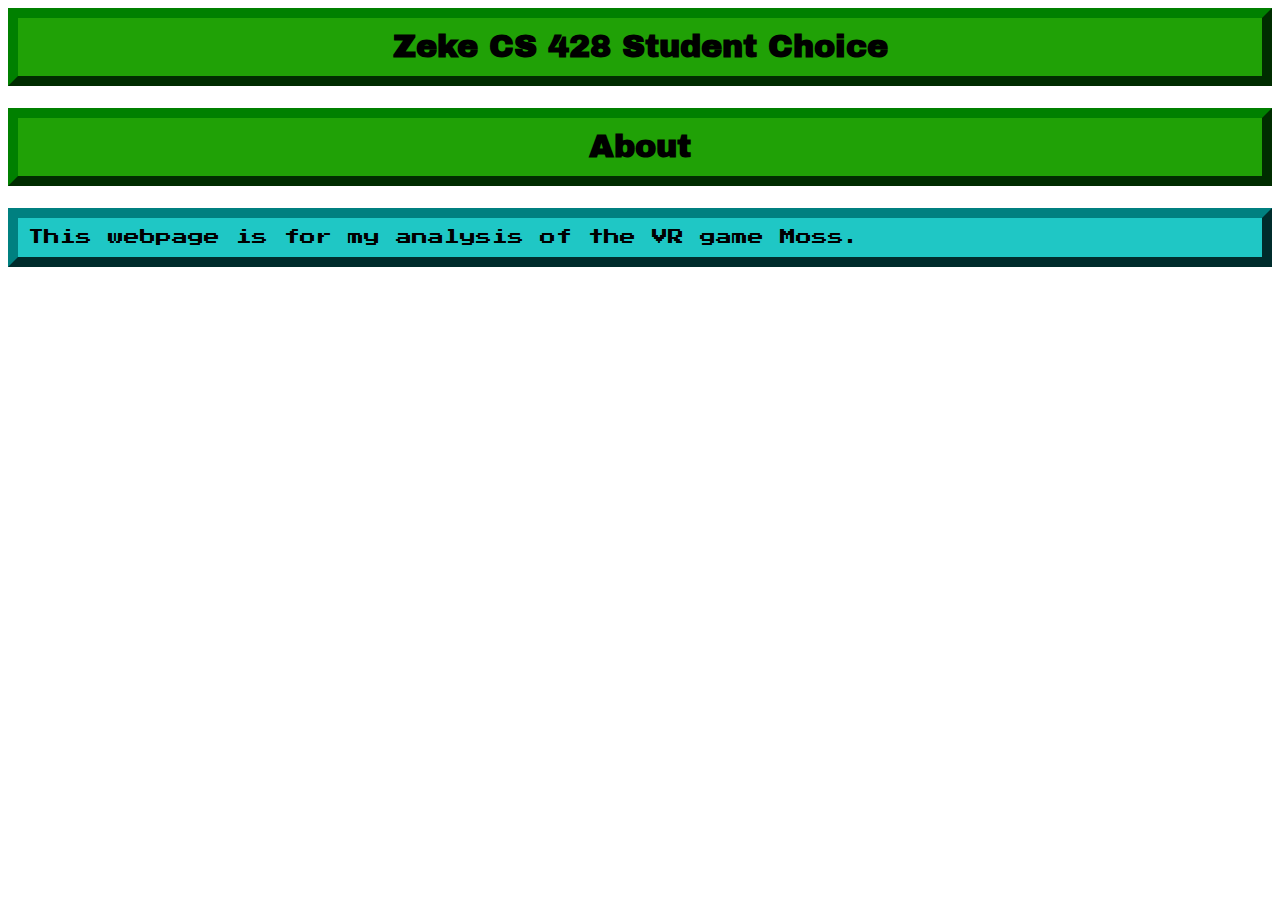
==== choice.html @ 4cfaa05f "Add student choice for approval." ====
<html>
  <head>
    <title>Student Choice</title>
	<link href="css/proj1.css" rel="stylesheet">
	<link href="https://fonts.googleapis.com/css?family=Archivo+Black|Press+Start+2P&display=swap" rel="stylesheet">
  </head>
  <body>
	<h1 align="center">Zeke CS 428 Student Choice</h1>
	<h1 align="center"> About </h1>
	<p> This webpage is for my analysis of the VR game Moss.<br> </p>
	<!-- 
	<img src="Images/Playset1.png"  width = 1200> <br>
	<img src="Images/Ground1.png" width = 1200></p>
	
	<p> The playset includes a button for animation change as well as collision to interact with red balls. <br>
	<img src="Images/Playset2.png"  width = 1200>
	</p>
	<p> Also included is a representaion of my table for the balls to interact with and fall off of. <br>
	<img src="Images/Playset3.png"  width = 1200>
	</p>
	<p>
	The Ground model is scaled to be real life size so someone can travel with the camera and look around. <br>
	<img src="Images/Ground1.png"  width = 1200>
	</p>
	
	<p>
	Here is a view from over the sholder of the charater. <br>
	<img src="Images/Ground2.png"  width = 1200>
	</p>
	<p>  
	Finally here is an image showing the weakness of the tech as it is unable to know about the couch in my room and thus places the table on top of it when it should really go behind it.
	<img src="Images/Ground3.png"  width = 1200> 
	</p>
	<h1 align="center">Credits</h1>
	
	<p> 
	<a href="https://assetstore.unity.com/packages/3d/props/furniture/table-162871">Table</a> - MASH Virtual<br>
	<a href="https://assetstore.unity.com/packages/3d/props/electronics/keyboard-adjustable-colors-154305">Keyboard</a> - Meshroom<br>
	<a href="https://assetstore.unity.com/packages/3d/environments/low-poly-office-props-lite-131438">Laptop and Phone</a> - RRFrelance/PiXelBurner<br>
	<a href="https://assetstore.unity.com/packages/3d/props/furniture/colorable-office-chair-104874">Chair</a> - Azusa<br>
	<a href="https://assetstore.unity.com/packages/3d/props/office-supplies-low-poly-105519">Pencil, Paper, Stapler, Sticky Notes and Calculator</a> - Sten Ulfsson<br>
	<a href="http://soundbible.com/358-Typing-On-Computer-Keyboard.html">Keyboard Typing Sound</a> - Soundbible<br>
	</p>
	
	
	<h1 align="center"> Links</h1>
	<p> 
	Proejct with Instructions on how to build using GitHub in readme<br>
	<a href="https://github.com/RunningMonkeys/VRARProject2Zeke">GitHub Link</a> <br>
	YouTube Presentation Video <br>
	<a href="https://youtu.be/z6eBF77NHfU">YouTube Link </a><br>
	Paper on AR Future Tech <br>
	<a href="https://docs.google.com/document/d/1PVQyr6VpIr07WF2Qje7GPutCAmUoY0e-po2HKajxCZ4/edit?usp=sharing">Paper Link</a>
	</p>
	 -->
  </body>
</html>
---- css/proj1.css ----
body{
	
	
}

h1{
	border-width: 10px;
	border-style: outset;
	border-color: green;
	padding: 10px 10px 10px 10px;
	font-family: 'Archivo Black', sans-serif;
	color: Black;
	background-color:#20a106;
	line-height: 1.2;
}

p {
	border-width: 10px;
	border-style: outset;
	border-color: teal;
	padding: 10px 10px 10px 10px;
	font-family: 'Press Start 2P', cursive;
	color: black;
	background-color:#1FC7C5;
	line-height: 1.2;
}
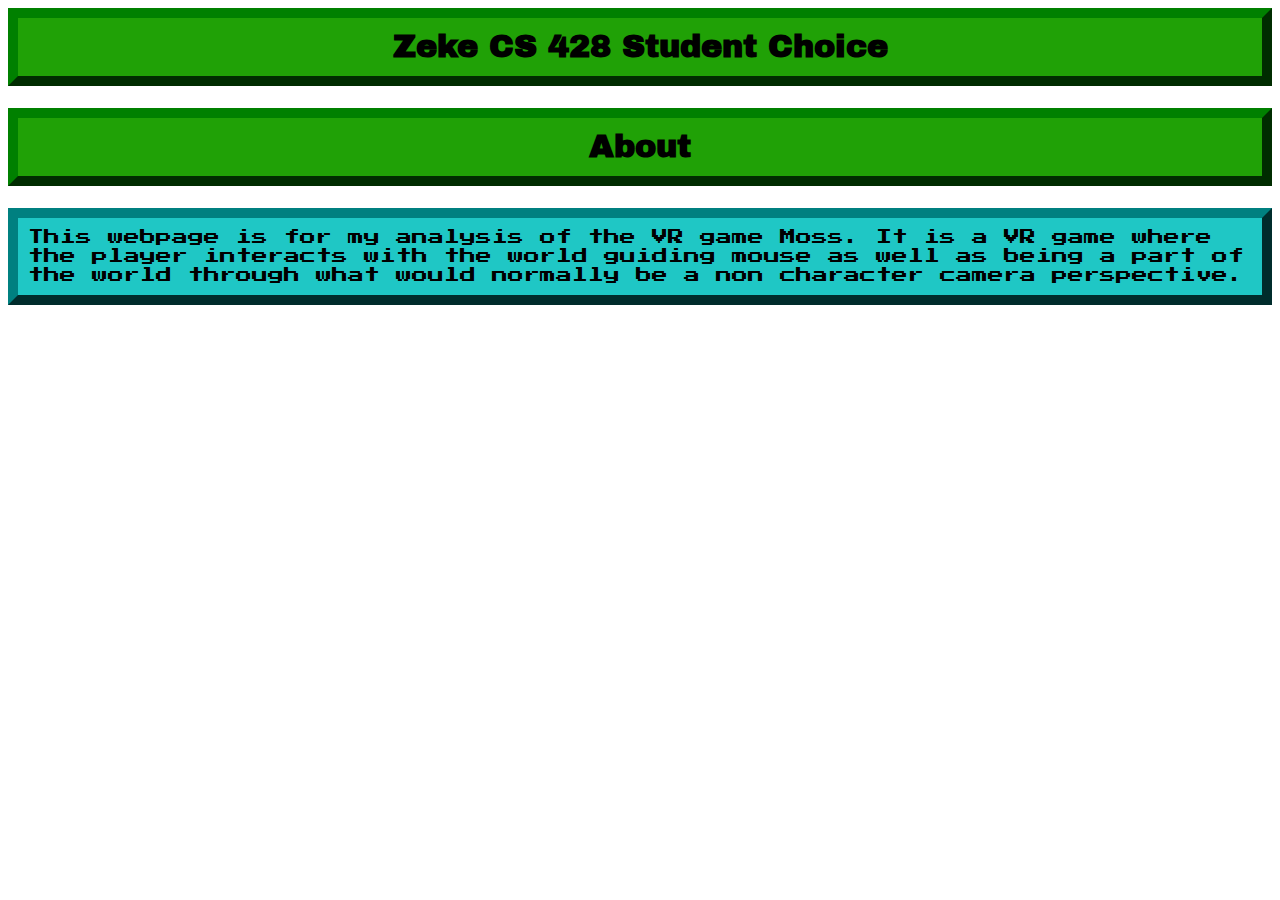
==== commit e1bdac2b: "Update choice.html" ====
--- a/choice.html
+++ b/choice.html
@@ -7,7 +7,7 @@
   <body>
 	<h1 align="center">Zeke CS 428 Student Choice</h1>
 	<h1 align="center"> About </h1>
-	<p> This webpage is for my analysis of the VR game Moss.<br> </p>
+	<p> This webpage is for my analysis of the VR game Moss. It is a VR game where the player interacts with the world guiding mouse as well as being a part of the world through what would normally be a non character camera perspective. <br> </p>
 	<!-- 
 	<img src="Images/Playset1.png"  width = 1200> <br>
 	<img src="Images/Ground1.png" width = 1200></p>
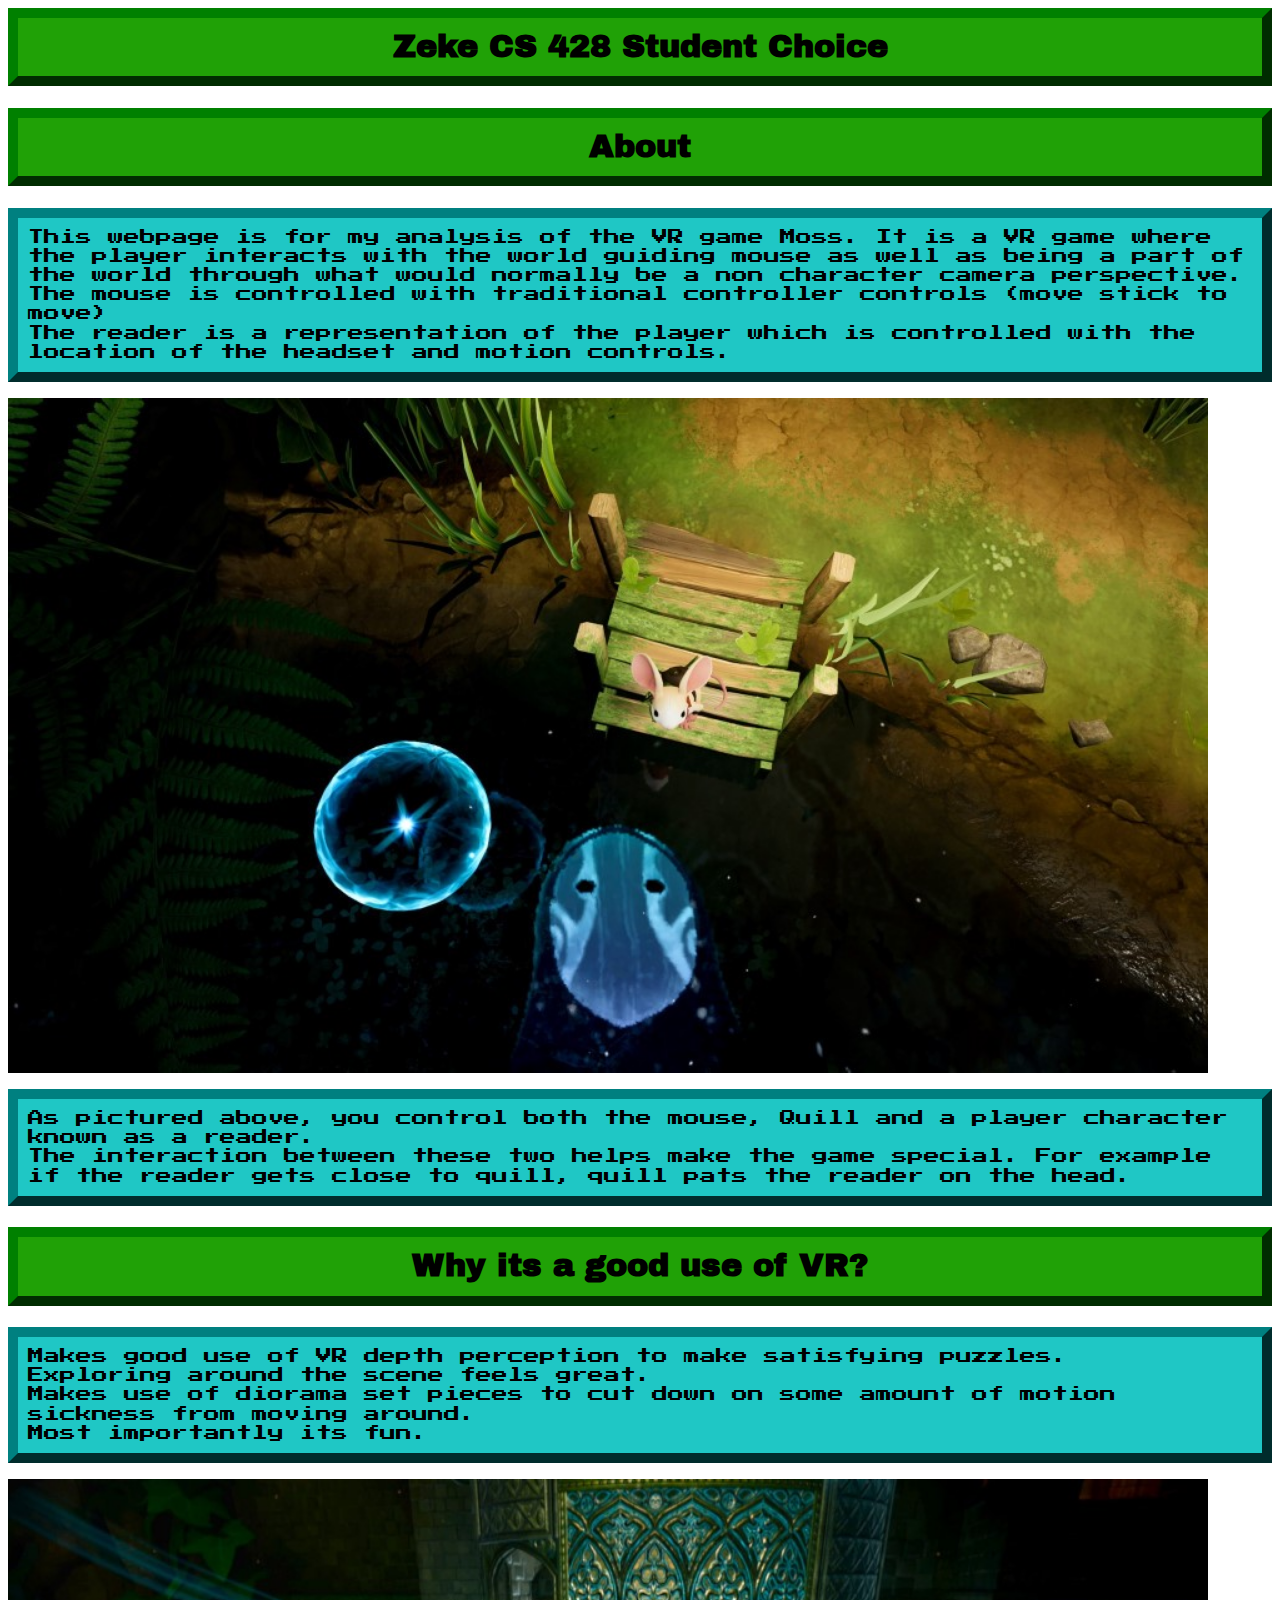
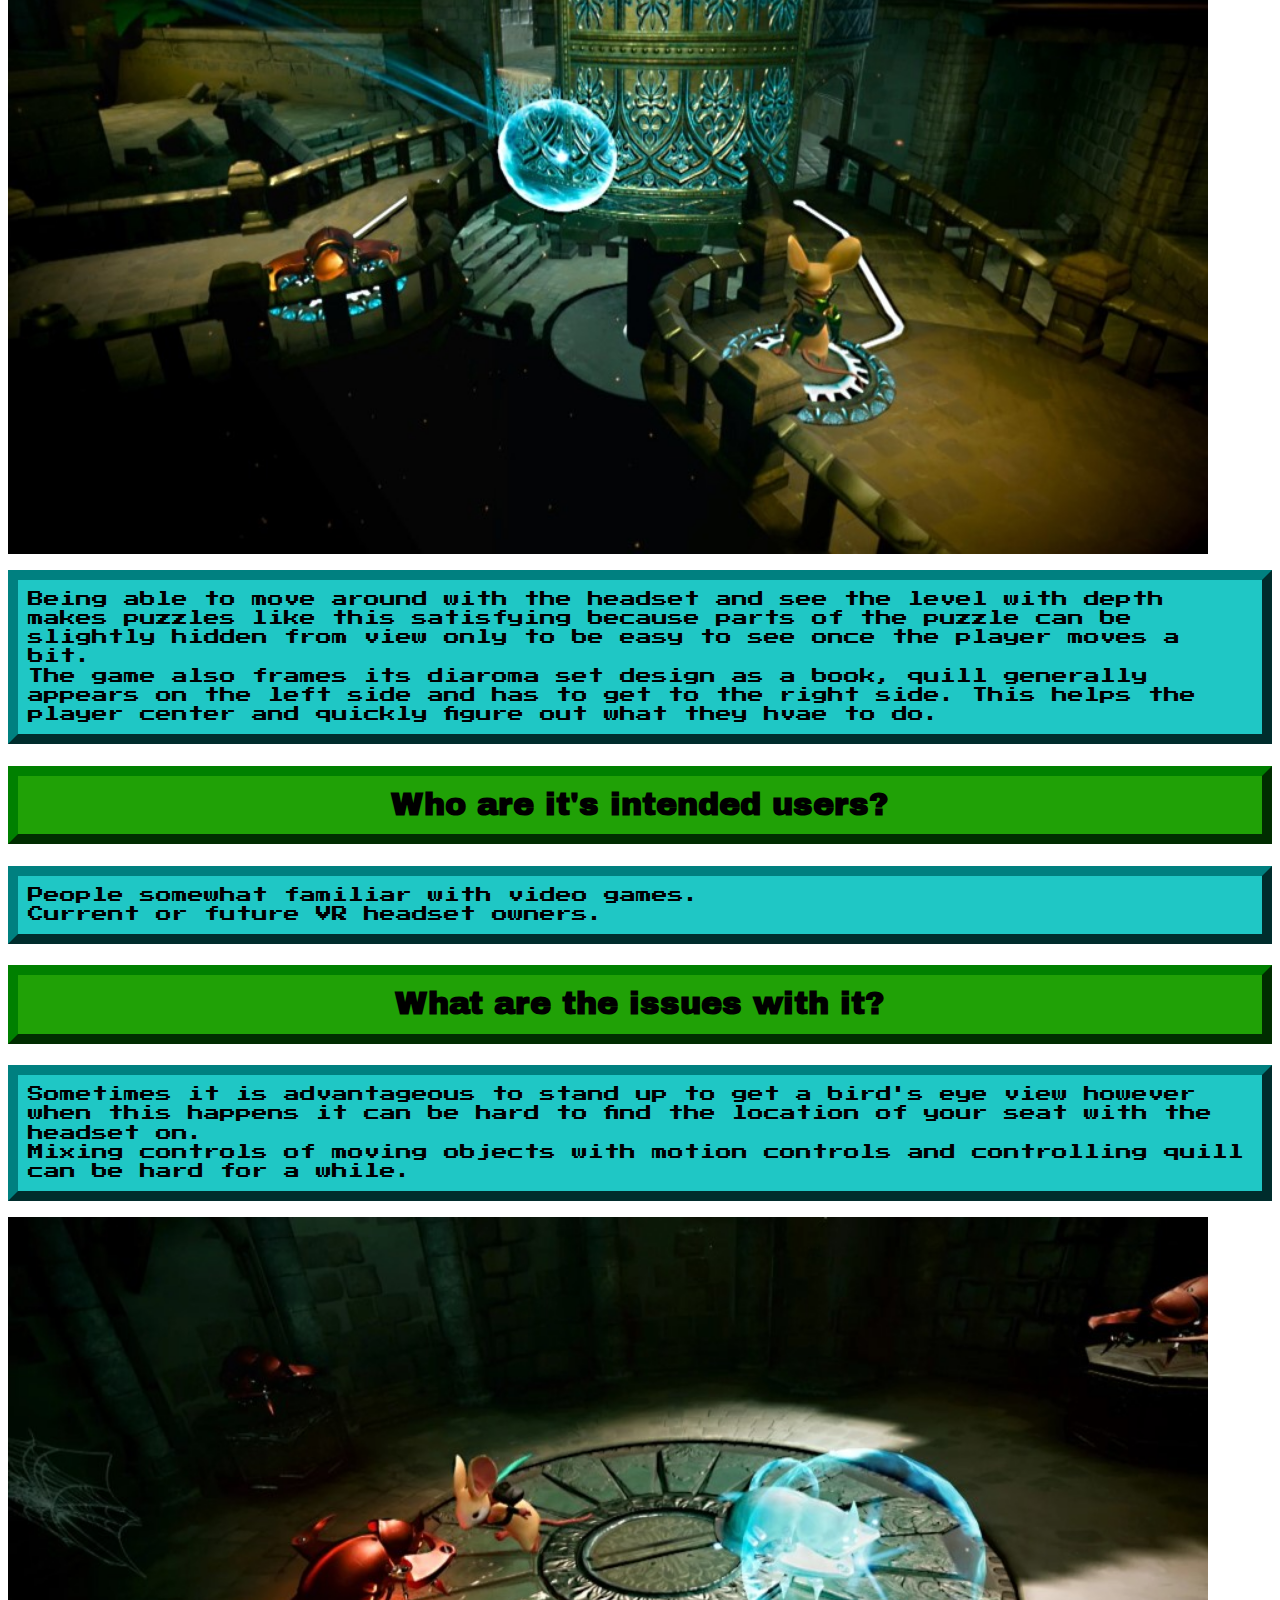
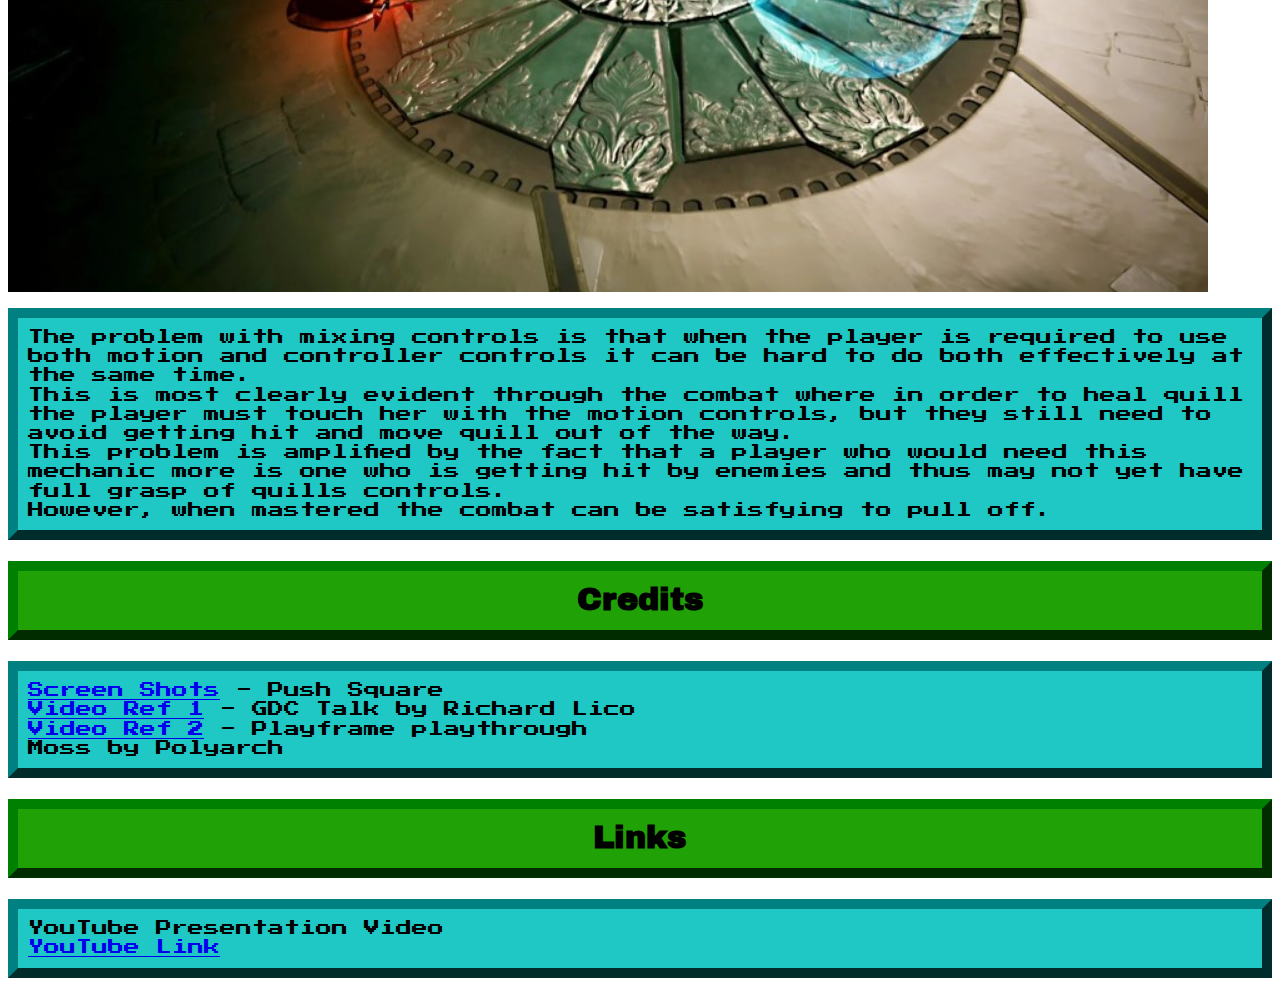
==== commit 2e800de0: "Finished" ====
--- a/choice.html
+++ b/choice.html
@@ -7,9 +7,67 @@
   <body>
 	<h1 align="center">Zeke CS 428 Student Choice</h1>
 	<h1 align="center"> About </h1>
-	<p> This webpage is for my analysis of the VR game Moss. It is a VR game where the player interacts with the world guiding mouse as well as being a part of the world through what would normally be a non character camera perspective. <br> </p>
+	<p> This webpage is for my analysis of the VR game Moss. It is a VR game where the player interacts with the world guiding mouse as well as being a part of the world through what would normally be a non character camera perspective. <br> 
+	The mouse is controlled with traditional controller controls (move stick to move) <br>
+	The reader is a representation of the player which is controlled with the location of the headset and motion controls.
+ </p>
+	
+	<img src="Images/Reader.jpg"  width = 1200> <br>
+	<p> As pictured above, you control both the mouse, Quill and a player character known as a reader.<br> 
+	The interaction between these two helps make the game special. For example if the reader gets close to quill, quill pats the reader on the head. <br>
+ </p>
+ <h1 align="center"> Why its a good use of VR? </h1>
+	<p> Makes good use of VR depth perception to make satisfying puzzles. <br> 
+	Exploring around the scene feels great. <br>
+	Makes use of diorama set pieces to cut down on some amount of motion sickness from moving around. <br>
+	Most importantly its fun.
+
+ </p>
+ 
+ <img src="Images/Puzzle.jpg"  width = 1200> <br>
+	<p> Being able to move around with the headset and see the level with depth makes puzzles like this satisfying because parts of the puzzle can be slightly hidden from view only to be easy to see once the player moves a bit.<br> 
+	 The game also frames its diaroma set design as a book, quill generally appears on the left side and has to get to the right side. This helps the player center and quickly figure out what they hvae to do. <br>
+ </p>
+ 
+ <h1 align="center"> Who are it's intended users?</h1>
+ <p>   People somewhat familiar with video games. <br>
+ Current or future VR headset owners. 
+ </p>
+ 
+ <h1 align="center"> What are the issues with it?</h1>
+ <p> Sometimes it is advantageous to stand up to get a bird's eye view however when this happens it can be hard to find the location of your seat with the headset on. 
+ <br> 
+	Mixing controls of moving objects with motion controls and controlling quill can be hard for a while.
+ <br>
+
+ </p>
+ 
+ <img src="Images/Combat.jpg"  width = 1200> <br>
+	<p> The problem with mixing controls is that when the player is required to use both motion and controller controls it can be hard to do both effectively at the same time. <br>
+	This is most clearly evident through the combat where in order to heal quill the player must touch her with the motion controls, but they still need to avoid getting hit and move quill out of the way. <br>
+	This problem is amplified by the fact that a player who would need this mechanic more is one who is getting hit by enemies and thus may not yet have full grasp of quills controls.<br>
+	However, when mastered the combat can be satisfying to pull off.
+ </p>
+ 
+ <h1 align="center">Credits</h1>
+	
+	<p> 
+	<a href="https://www.pushsquare.com/games/ps4/moss/screenshots
+">Screen Shots</a> - Push Square <br>
+<a href="https://youtu.be/u3CzLVpuE4k
+">Video Ref 1</a> - GDC Talk by Richard Lico <br>
+	<a href="https://www.youtube.com/playlist?list=PLvFQJa1XAXzzG-rWFlzu_O_2N9OgglHrE
+">Video Ref 2</a> - Playframe playthrough <br>
+	Moss by Polyarch
+	</p>
+	
+	
+	<h1 align="center"> Links</h1>
+	<p> 
+	YouTube Presentation Video <br>
+	<a href="https://youtu.be/fUV-u39lheU">YouTube Link </a><br>
+	</p>
 	<!-- 
-	<img src="Images/Playset1.png"  width = 1200> <br>
 	<img src="Images/Ground1.png" width = 1200></p>
 	
 	<p> The playset includes a button for animation change as well as collision to interact with red balls. <br>
